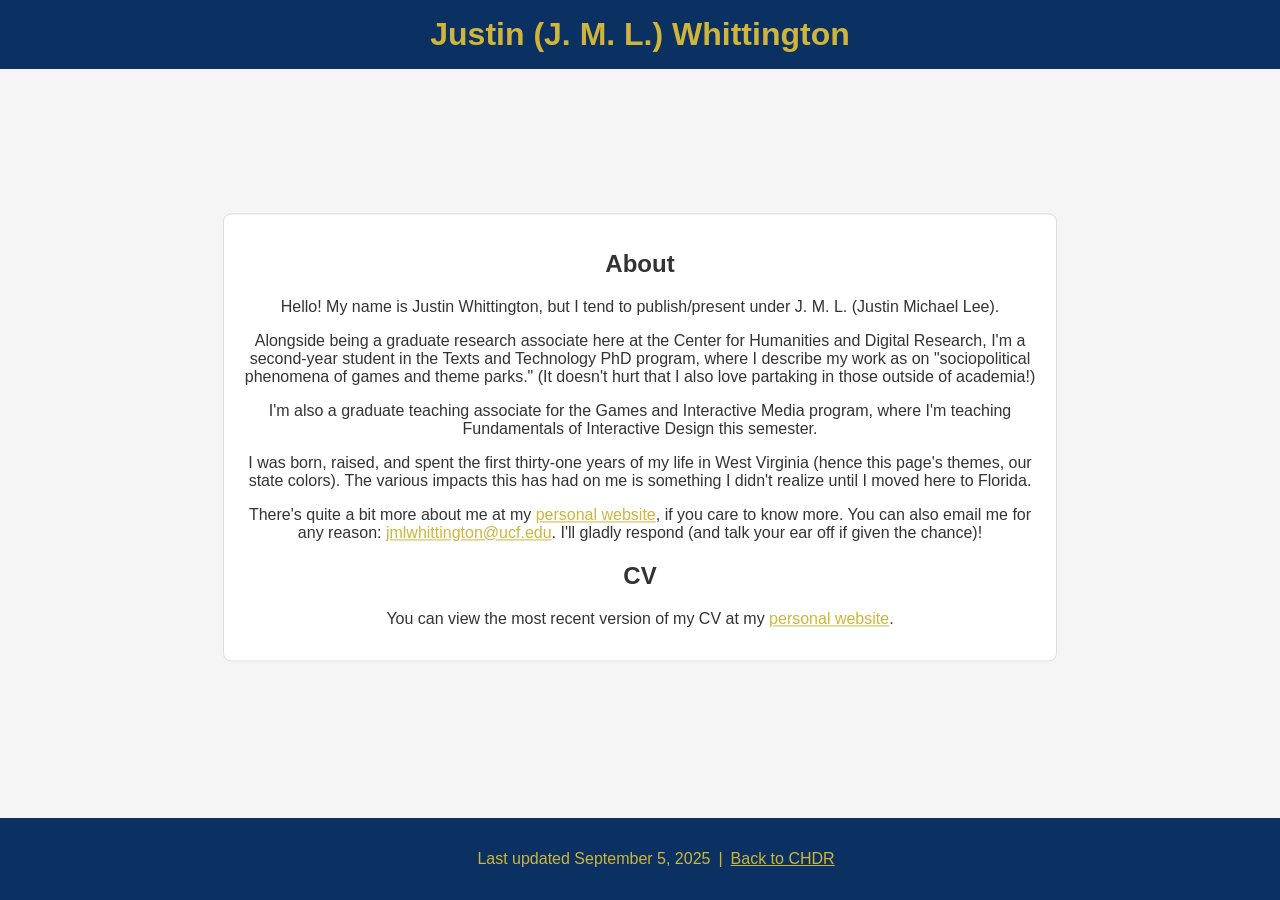
==== index.html @ 473567e2 "Update and rename chdr_site_jw.html to index.html" ====
<!DOCTYPE html>
<html lang="en">
<style>
    body {
        font-family: Arial, sans-serif;
        margin: 0;
        padding: 0;
        background-color: #F5F5F5;
        color: #333;
        margin-bottom: 114px;
    }
    header {
        background-color: #0A3161; /* West Virginia Blue */
        color: #CFB53B; /* West Virginia Gold */
        padding: 1em;
        text-align: center;
    }
    h1 {
        margin: 0;
        font-size: 2em;
    }
    .container {
        width: 80%;
        max-width: 800px;
        margin: 2em auto;
        padding: 1em;
        background-color: #FFFFFF;
        border: 1px solid #DDD;
        border-radius: 8px;
        text-align: center;
    }
    footer {
        text-align: center;
        padding: 1em;
        background-color: #0A3161; /* West Virginia Blue */
        color: #CFB53B; /* West Virginia Gold */
        position: fixed;
        width: 100%;
        bottom: 0;
    }
    a {
        color: #CFB53B; /* West Virginia Blue */
    }
    a:hover {
        font-style: italic;
    }
    @media screen and (min-width: 39.688rem) {
        .container {
            position: absolute;
            top: 50%;
            left: 50%;
            transform: translate(-50%, -60%);
        }
    }
</style>
<body>
    <header>
        <h1>Justin (J. M. L.) Whittington</h1>
    </header>
    <div class="container">
        <section id="about-me">
            <h2>About</h2>
            <p>
            Hello! My name is Justin Whittington, but I tend to publish/present under J. M. L. (Justin Michael Lee).
            </p>
            <p>
            Alongside being a graduate research associate here at the Center for Humanities and Digital Research, I'm a second-year student in the Texts and Technology PhD program, where I describe my work as on "sociopolitical phenomena of games and theme parks." (It doesn't hurt that I also love partaking in those outside of academia!)
            </p>
            <p>
            I'm also a graduate teaching associate for the Games and Interactive Media program, where I'm teaching Fundamentals of Interactive Design this semester.
            </p>
            <p>
            I was born, raised, and spent the first thirty-one years of my life in West Virginia (hence this page's themes, our state colors). The various impacts this has had on me is something I didn't realize until I moved here to Florida.
            </p>
            <p>
            There's quite a bit more about me at my <a href="https://jmlwhittington.com/">personal website</a>, if you care to know more. You can also email me for any reason: <a href="mailto:jmlwhittington@ucf.edu">jmlwhittington@ucf.edu</a>. I'll gladly respond (and talk your ear off if given the chance)!
            </p>
            </section>
            <section id="cv">
            <h2>CV</h2>
            <p>
            You can view the most recent version of my CV at my <a href="https://jmlwhittington.com/cv/">personal website</a>.
            </p>
        </section>
    </div>
    <footer>
        <p>Last updated September 5, 2025&ensp;|&ensp;<a href="https://chdr.cah.ucf.edu/about.html">Back to CHDR</a></p>
    </footer>
</body>
</html>
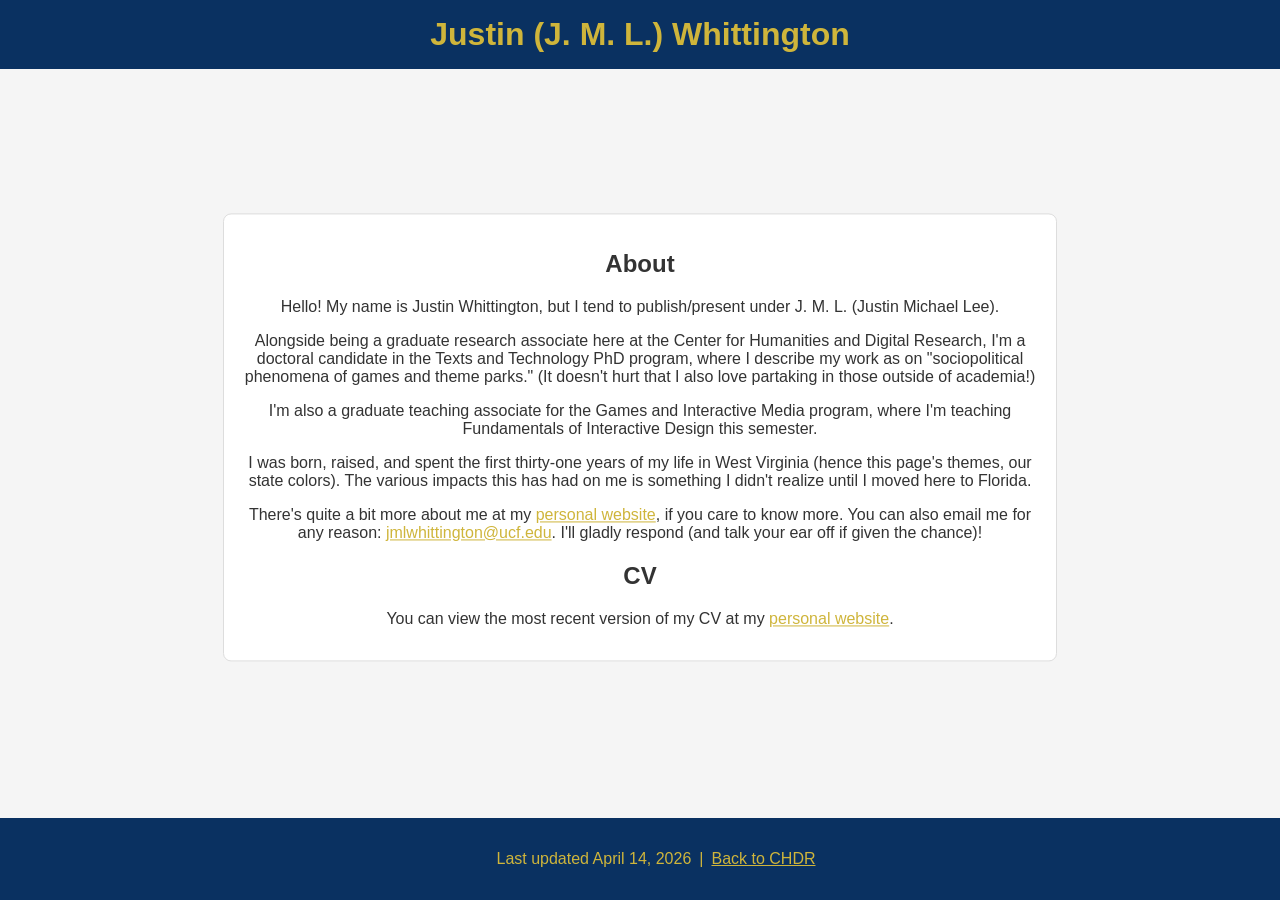
==== commit 188e9232: "Update index.html" ====
--- a/index.html
+++ b/index.html
@@ -64,7 +64,7 @@
             Hello! My name is Justin Whittington, but I tend to publish/present under J. M. L. (Justin Michael Lee).
             </p>
             <p>
-            Alongside being a graduate research associate here at the Center for Humanities and Digital Research, I'm a second-year student in the Texts and Technology PhD program, where I describe my work as on "sociopolitical phenomena of games and theme parks." (It doesn't hurt that I also love partaking in those outside of academia!)
+            Alongside being a graduate research associate here at the Center for Humanities and Digital Research, I'm a doctoral candidate in the Texts and Technology PhD program, where I describe my work as on "sociopolitical phenomena of games and theme parks." (It doesn't hurt that I also love partaking in those outside of academia!)
             </p>
             <p>
             I'm also a graduate teaching associate for the Games and Interactive Media program, where I'm teaching Fundamentals of Interactive Design this semester.
@@ -84,7 +84,7 @@
         </section>
     </div>
     <footer>
-        <p>Last updated September 5, 2025&ensp;|&ensp;<a href="https://chdr.cah.ucf.edu/about.html">Back to CHDR</a></p>
+        <p>Last updated April 14, 2026&ensp;|&ensp;<a href="https://chdr.cah.ucf.edu/about.html">Back to CHDR</a></p>
     </footer>
 </body>
 </html>
